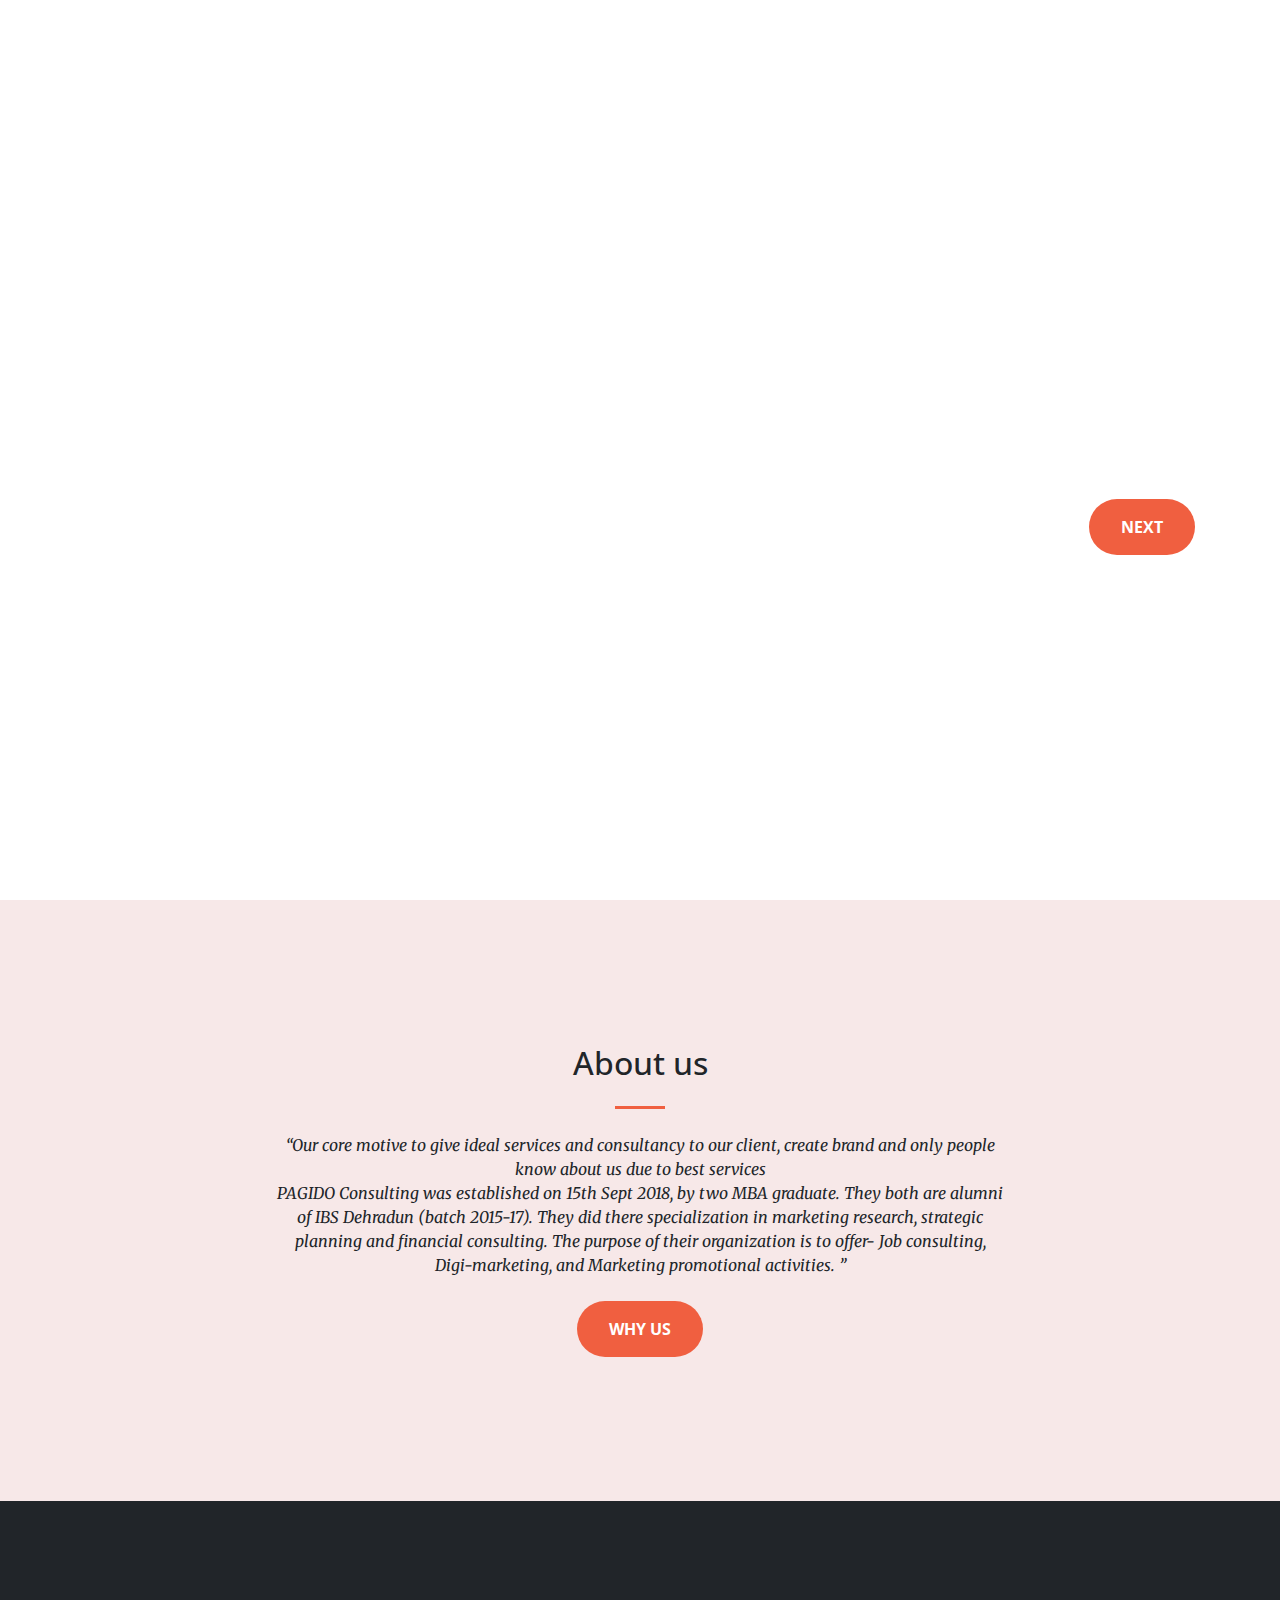
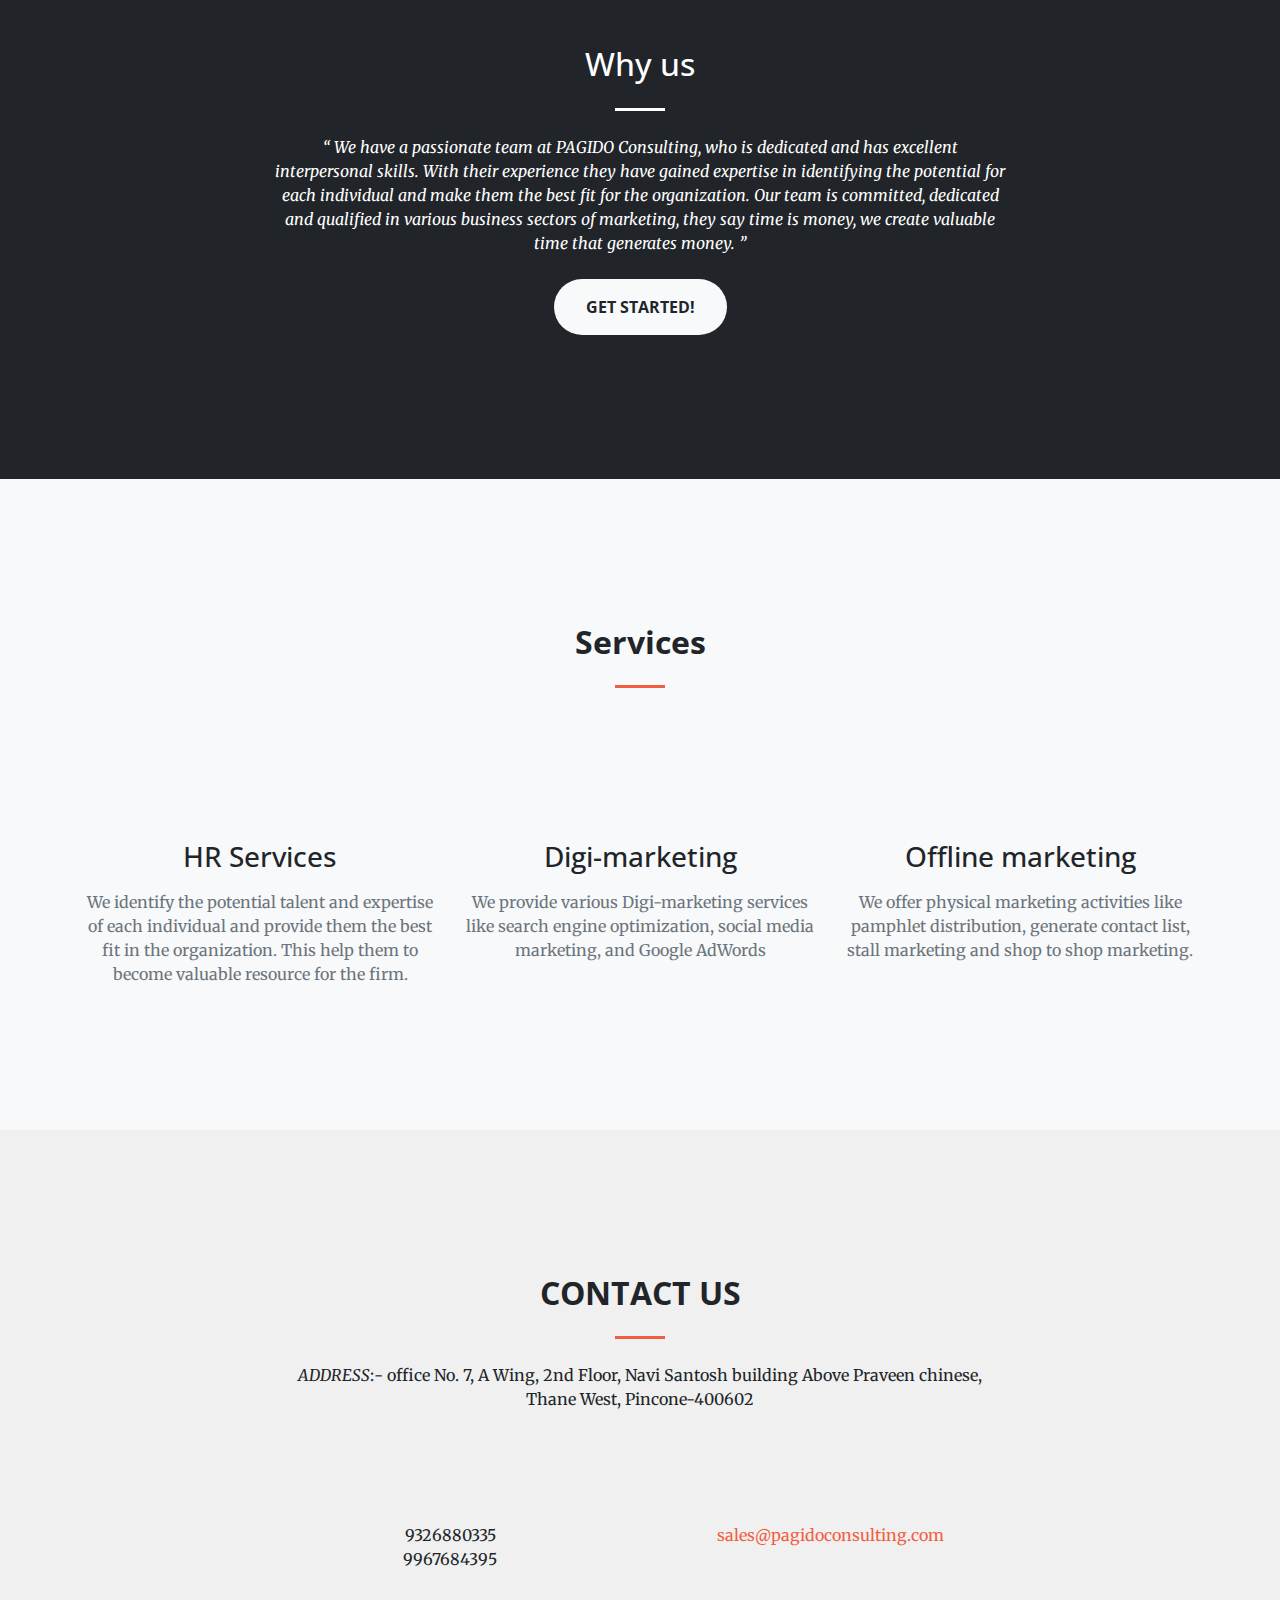
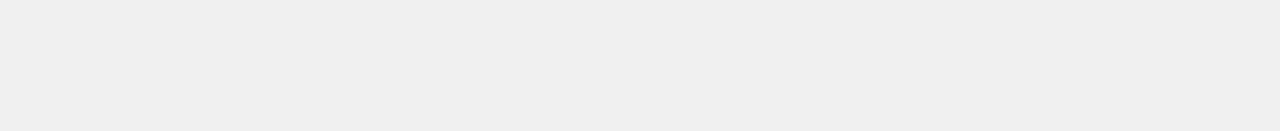
==== index.html @ 93062f20 "first commit" ====
<!DOCTYPE html>
<html lang="en">

  <head>

    <meta charset="utf-8">
    <meta name="viewport" content="width=device-width, initial-scale=1, shrink-to-fit=no">
    <meta name="description" content="">
    <meta name="author" content="">

    <title>Pagido Consulting Pvt Ltd</title>

    <!-- Bootstrap core CSS -->
    <link href="vendor/bootstrap/css/bootstrap.min.css" rel="stylesheet">

    <!-- Custom fonts for this template -->
    <link href="vendor/font-awesome/css/font-awesome.min.css" rel="stylesheet" type="text/css">
    <link href='https://fonts.googleapis.com/css?family=Open+Sans:300italic,400italic,600italic,700italic,800italic,400,300,600,700,800' rel='stylesheet' type='text/css'>
    <link href='https://fonts.googleapis.com/css?family=Merriweather:400,300,300italic,400italic,700,700italic,900,900italic' rel='stylesheet' type='text/css'>

    <!-- Plugin CSS -->
    <link href="vendor/magnific-popup/magnific-popup.css" rel="stylesheet">

    <!-- Custom styles for this template -->
    <link href="css/custom.css" rel="stylesheet">

  </head>

  <body id="page-top">

    <!-- Navigation -->
    <nav class="navbar navbar-expand-lg navbar-light fixed-top" id="mainNav">
      <div class="container">
        <a class="navbar-brand js-scroll-trigger" href="#page-top">Pagido</a>
        <button class="navbar-toggler navbar-toggler-right" type="button" data-toggle="collapse" data-target="#navbarResponsive" aria-controls="navbarResponsive" aria-expanded="false" aria-label="Toggle navigation">
          <span class="navbar-toggler-icon"></span>
        </button>
        <div class="collapse navbar-collapse" id="navbarResponsive">
          <ul class="navbar-nav ml-auto">
            <li class="nav-item">
              <a class="nav-link js-scroll-trigger" href="#about">About</a>
            </li>
            <li class="nav-item">
              <a class="nav-link js-scroll-trigger" href="#whyus">Why us</a>
            </li>
            <li class="nav-item">
              <a class="nav-link js-scroll-trigger" href="#services">Services</a>
            </li>
            <li class="nav-item">
              <a class="nav-link js-scroll-trigger" href="#contact">Contact</a>
            </li>
          </ul>
        </div>
      </div>
    </nav>

    <header class="masthead text-right text-white d-flex">
      <div class="container my-auto">
        <div class="row">
          <div class="col-lg-12 mx-auto">
            <h1 class="text-uppercase">
              <strong>Pagido Consulting</strong>
            </h1>
          </div>
          <div class="col-lg-12 mx-auto">
            <p class="text-faded mb-5"><i><q>Create ideas, Identify talent and Enhance businesses</q></i></p>
            <a class="btn btn-primary btn-xl js-scroll-trigger" href="#about">NEXT</a>
          </div>
        </div>
      </div>
    </header>

    <section class="bg-dulllight" id="about">
      <div class="container">
        <div class="row">
          <div class="col-lg-8 mx-auto text-center">
            <h2 class="section-heading">About us</h2>
            <hr class="my-4">
            <p class="mb-4"><i><q>Our core motive to give ideal services and consultancy to our client, create brand and only people know about us due to best services </br>PAGIDO Consulting was established on 15th Sept 2018, by two MBA graduate. They both are alumni of IBS Dehradun (batch 2015-17). They did there specialization in marketing research, strategic planning and financial consulting. The purpose of their organization is to offer- Job consulting, Digi-marketing, and Marketing promotional activities. </q></i></p>
            <a class="btn btn-primary btn-xl js-scroll-trigger" href="#whyus">Why Us</a>
          </div>
        </div>
      </div>
    </section>

    <section class="bg-dark text-white" id="whyus">
      <div class="container">
        <div class="row">
          <div class="col-lg-8 mx-auto text-center">
            <h2 class="section-heading text-white">Why us</h2>
            <hr class="light my-4">
            <p class="mb-4"><i><q> We have a passionate team at PAGIDO Consulting, who is dedicated and has excellent interpersonal skills. With their experience they have gained expertise in identifying the potential for each individual and make them the best fit for the organization. Our team is committed, dedicated and qualified in various business sectors of marketing, they say time is money, we create valuable time that generates money. </q></i></p>
            <a class="btn btn-light btn-xl js-scroll-trigger" href="#services">Get Started!</a>
          </div>
        </div>
      </div>
    </section>


    <section class="bg-light" id="services">
      <div class="container">
        <div class="row">
          <div class="col-lg-12 text-center">
            <h2 class="section-heading"><b>Services</b></h2>
            <hr class="my-4">
          </div>
        </div>
      </div>
      <div class="container">
        <div class="row">
          <div class="col-lg-4 col-md-6 text-center">
            <div class="service-box mt-5 mx-auto">
              <i class="fa fa-4x fa-user-circle-o text-primary mb-3 sr-icons"></i>
              <h3 class="mb-3">HR Services</h3>
              <p class="text-muted mb-0">We identify the potential talent and expertise of each individual and provide them the best fit in the organization. This help them to become valuable resource for the firm.</p>
            </div>
          </div>
          <div class="col-lg-4 col-md-6 text-center">
            <div class="service-box mt-5 mx-auto">
              <i class="fa fa-4x fa-ravelry text-primary mb-3 sr-icons"></i>
              <h3 class="mb-3">Digi-marketing</h3>
              <p class="text-muted mb-0">We provide various Digi-marketing services like search engine optimization, social media marketing, and Google AdWords</p>
            </div>
          </div>
          <div class="col-lg-4 col-md-6 text-center">
            <div class="service-box mt-5 mx-auto">
              <i class="fa fa-4x fa-connectdevelop text-primary mb-3 sr-icons"></i>
              <h3 class="mb-3">Offline marketing</h3>
              <p class="text-muted mb-0">We offer physical marketing activities like pamphlet distribution, generate contact list, stall marketing and shop to shop marketing.</p>
            </div>
          </div>
        </div>
      </div>
    </section>


    <section class="bg-primary" id="contact">
      <div class="container">
        <div class="row">
          <div class="col-lg-8 mx-auto text-center">
            <h2 class="section-heading"><b>CONTACT US</b></h2>
            <hr class="my-4">
            <p class="mb-5"><i>ADDRESS</i>:- office No. 7, A Wing, 2nd Floor, Navi Santosh building Above Praveen chinese, Thane West, Pincone-400602</p>
          </div>
        </div>
        <div class="row">
          <div class="col-lg-4 ml-auto text-center">
             <i class="fa fa-phone fa-3x mb-3 sr-contact"></i>
            <p>9326880335 </br>9967684395</p>
          </div>
          <div class="col-lg-4 mr-auto text-center">
            <i class="fa fa-envelope-o fa-3x mb-3 sr-contact"></i>
            <p>
              <a href="mailto:your-email@your-domain.com">sales@pagidoconsulting.com</a>
            </p>
          </div>
        </div>
      </div>
    </section>

    <!-- Bootstrap core JavaScript -->
    <script src="vendor/jquery/jquery.min.js"></script>
    <script src="vendor/bootstrap/js/bootstrap.bundle.min.js"></script>

    <!-- Plugin JavaScript -->
    <script src="vendor/jquery-easing/jquery.easing.min.js"></script>
    <script src="vendor/scrollreveal/scrollreveal.min.js"></script>
    <script src="vendor/magnific-popup/jquery.magnific-popup.min.js"></script>

    <!-- Custom scripts for this template -->
    <script src="js/main.min.js"></script>

  </body>

</html>
---- css/custom.css ----
body,
html {
  width: 100%;
  height: 100%;
}

body {
  font-family: 'Merriweather', 'Helvetica Neue', Arial, sans-serif;
}

hr {
  max-width: 50px;
  border-width: 3px;
  border-color: #F05F40;
}

hr.light {
  border-color: #fff;
}

a {
  color: #F05F40;
  -webkit-transition: all 0.2s;
  -moz-transition: all 0.2s;
  transition: all 0.2s;
}

a:hover {
  color: #f05f40;
}

h1,
h2,
h3,
h4,
h5,
h6 {
  font-family: 'Open Sans', 'Helvetica Neue', Arial, sans-serif;
}

.bg-primary {
  background-color: #dddddd70 !important;
}

.bg-dulllight {
  background: #f7e8e8;
}

.bg-dark {
  background-color: #212529 !important;
}

.text-faded {
  color: rgba(255, 255, 255, 0.7);
}

section {
  padding: 9rem 0;
}

.section-heading {
  margin-top: 0;
}

::-moz-selection {
  color: #fff;
  background: #212529;
  text-shadow: none;
}

::selection {
  color: #fff;
  background: #212529;
  text-shadow: none;
}

img::selection {
  color: #fff;
  background: transparent;
}

img::-moz-selection {
  color: #fff;
  background: transparent;
}

#mainNav {
  border-bottom: 1px solid rgba(33, 37, 41, 0.1);
  background-color: #fff;
  font-family: 'Open Sans', 'Helvetica Neue', Arial, sans-serif;
  -webkit-transition: all 0.2s;
  -moz-transition: all 0.2s;
  transition: all 0.2s;
}

#mainNav .navbar-brand {
  font-weight: 700;
  text-transform: uppercase;
  color: #F05F40;
  font-family: 'Open Sans', 'Helvetica Neue', Arial, sans-serif;
}

#mainNav .navbar-brand:focus, #mainNav .navbar-brand:hover {
  color: #f05f40;
}

#mainNav .navbar-nav > li.nav-item > a.nav-link,
#mainNav .navbar-nav > li.nav-item > a.nav-link:focus {
  font-size: .9rem;
  font-weight: 700;
  text-transform: uppercase;
  color: #212529;
}

#mainNav .navbar-nav > li.nav-item > a.nav-link:hover,
#mainNav .navbar-nav > li.nav-item > a.nav-link:focus:hover {
  color: #F05F40;
}

#mainNav .navbar-nav > li.nav-item > a.nav-link.active,
#mainNav .navbar-nav > li.nav-item > a.nav-link:focus.active {
  color: #F05F40 !important;
  background-color: transparent;
}

#mainNav .navbar-nav > li.nav-item > a.nav-link.active:hover,
#mainNav .navbar-nav > li.nav-item > a.nav-link:focus.active:hover {
  background-color: transparent;
}

@media (min-width: 992px) {
  #mainNav {
    border-color: transparent;
    background-color: transparent;
  }
  #mainNav .navbar-brand {
    color: rgba(255, 255, 255, 0.7);
  }
  #mainNav .navbar-brand:focus, #mainNav .navbar-brand:hover {
    color: #fff;
  }
  #mainNav .navbar-nav > li.nav-item > a.nav-link {
    padding: 0.5rem 1rem;
  }
  #mainNav .navbar-nav > li.nav-item > a.nav-link,
  #mainNav .navbar-nav > li.nav-item > a.nav-link:focus {
    color: rgba(255, 255, 255, 0.7);
  }
  #mainNav .navbar-nav > li.nav-item > a.nav-link:hover,
  #mainNav .navbar-nav > li.nav-item > a.nav-link:focus:hover {
    color: #fff;
  }
  #mainNav.navbar-shrink {
    border-bottom: 1px solid rgba(33, 37, 41, 0.1);
    background-color: #fff;
  }
  #mainNav.navbar-shrink .navbar-brand {
    color: #F05F40;
  }
  #mainNav.navbar-shrink .navbar-brand:focus, #mainNav.navbar-shrink .navbar-brand:hover {
    color: #f05f40;
  }
  #mainNav.navbar-shrink .navbar-nav > li.nav-item > a.nav-link,
  #mainNav.navbar-shrink .navbar-nav > li.nav-item > a.nav-link:focus {
    color: #212529;
  }
  #mainNav.navbar-shrink .navbar-nav > li.nav-item > a.nav-link:hover,
  #mainNav.navbar-shrink .navbar-nav > li.nav-item > a.nav-link:focus:hover {
    color: #F05F40;
  }
}

header.masthead {
  padding-top: 10rem;
  padding-bottom: calc(10rem - 56px);
  background-image: url("../img/banner-1.jpg");
  background-position: center center;
  -webkit-background-size: cover;
  -moz-background-size: cover;
  -o-background-size: cover;
  background-size: cover;
}

header.masthead hr {
  margin-top: 30px;
  margin-bottom: 30px;
}

header.masthead h1 {
  font-size: 3rem;
  margin-bottom: 20px;
}

header.masthead p {
  font-weight: 300;
}

@media (min-width: 768px) {
  header.masthead p {
    font-size: 1.15rem;
  }
}

@media (min-width: 992px) {
  header.masthead {
    height: 100vh;
    min-height: 650px;
    padding-top: 0;
    padding-bottom: 0;
  }
}

.service-box {
  max-width: 400px;
}

.portfolio-box {
  position: relative;
  display: block;
  max-width: 650px;
  margin: 0 auto;
}

.portfolio-box .portfolio-box-caption {
  position: absolute;
  bottom: 0;
  display: block;
  width: 100%;
  height: 100%;
  text-align: center;
  opacity: 0;
  color: #fff;
  background: rgba(240, 95, 64, 0.9);
  -webkit-transition: all 0.2s;
  -moz-transition: all 0.2s;
  transition: all 0.2s;
}

.portfolio-box .portfolio-box-caption .portfolio-box-caption-content {
  position: absolute;
  top: 50%;
  width: 100%;
  transform: translateY(-50%);
  text-align: center;
}

.portfolio-box .portfolio-box-caption .portfolio-box-caption-content .project-category,
.portfolio-box .portfolio-box-caption .portfolio-box-caption-content .project-name {
  padding: 0 15px;
  font-family: 'Open Sans', 'Helvetica Neue', Arial, sans-serif;
}

.portfolio-box .portfolio-box-caption .portfolio-box-caption-content .project-category {
  font-size: 14px;
  font-weight: 600;
  text-transform: uppercase;
}

.portfolio-box .portfolio-box-caption .portfolio-box-caption-content .project-name {
  font-size: 18px;
}

.portfolio-box:hover .portfolio-box-caption {
  opacity: 1;
}

.portfolio-box:focus {
  outline: none;
}

@media (min-width: 768px) {
  .portfolio-box .portfolio-box-caption .portfolio-box-caption-content .project-category {
    font-size: 16px;
  }
  .portfolio-box .portfolio-box-caption .portfolio-box-caption-content .project-name {
    font-size: 22px;
  }
}

.text-primary {
  color: #F05F40 !important;
}

.btn {
  font-weight: 700;
  text-transform: uppercase;
  border: none;
  border-radius: 300px;
  font-family: 'Open Sans', 'Helvetica Neue', Arial, sans-serif;
}

.btn-xl {
  padding: 1rem 2rem;
}

.btn-primary {
  background-color: #F05F40;
  border-color: #F05F40;
}

.btn-primary:hover, .btn-primary:focus, .btn-primary:active {
  color: #fff;
  background-color: #ee4b28 !important;
}

.btn-primary:active, .btn-primary:focus {
  box-shadow: 0 0 0 0.2rem rgba(240, 95, 64, 0.5) !important;
}
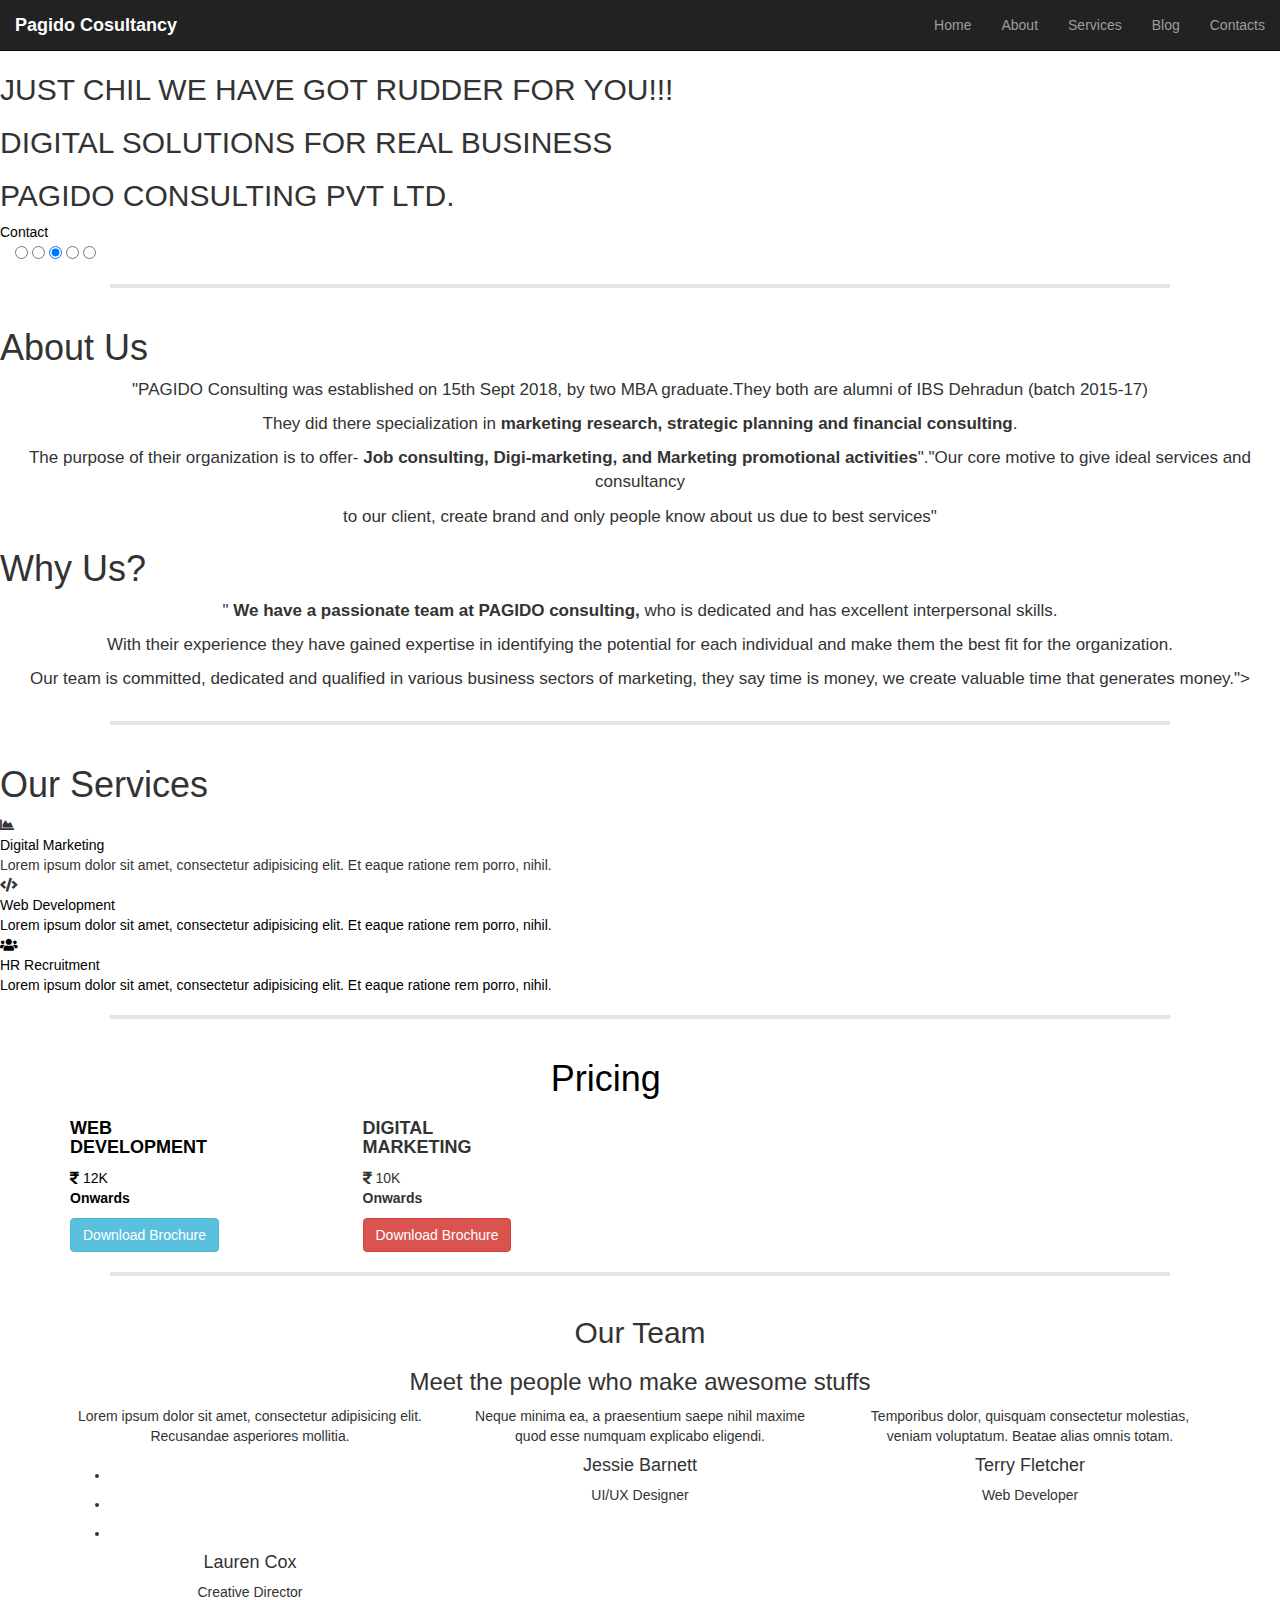
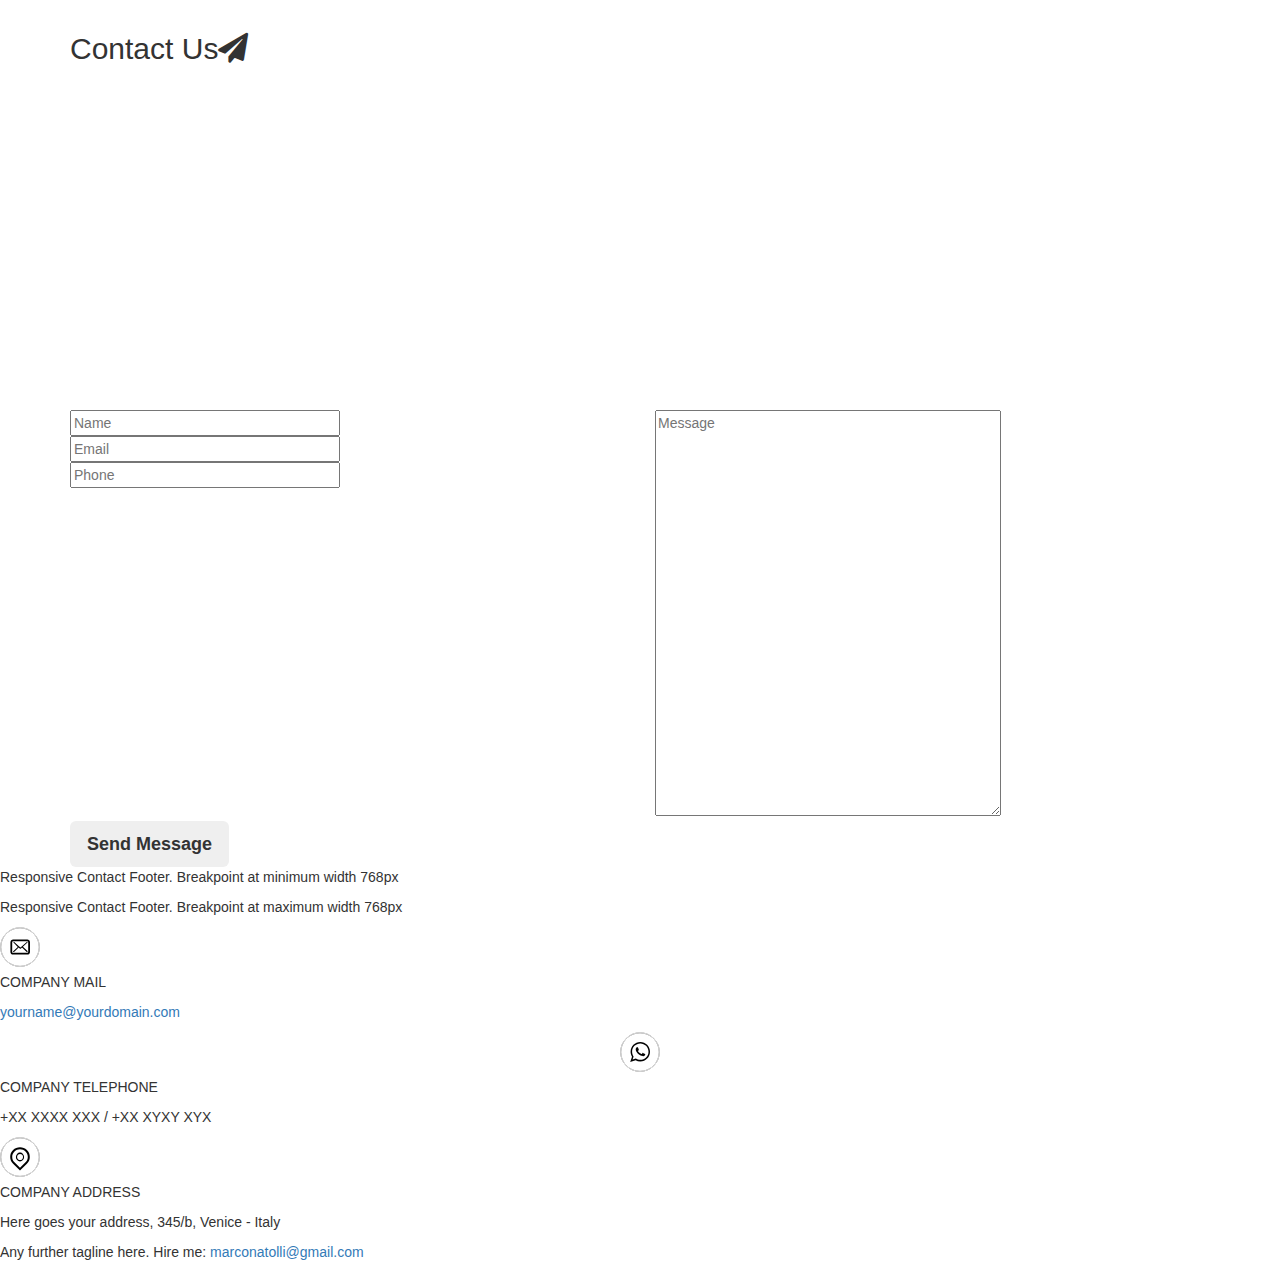
==== commit 03ec2337: "second commit" ====
--- a/index.html
+++ b/index.html
@@ -1,175 +1,432 @@
 <!DOCTYPE html>
-<html lang="en">
-
-  <head>
-
-    <meta charset="utf-8">
-    <meta name="viewport" content="width=device-width, initial-scale=1, shrink-to-fit=no">
-    <meta name="description" content="">
-    <meta name="author" content="">
-
-    <title>Pagido Consulting Pvt Ltd</title>
-
-    <!-- Bootstrap core CSS -->
-    <link href="vendor/bootstrap/css/bootstrap.min.css" rel="stylesheet">
-
-    <!-- Custom fonts for this template -->
-    <link href="vendor/font-awesome/css/font-awesome.min.css" rel="stylesheet" type="text/css">
-    <link href='https://fonts.googleapis.com/css?family=Open+Sans:300italic,400italic,600italic,700italic,800italic,400,300,600,700,800' rel='stylesheet' type='text/css'>
-    <link href='https://fonts.googleapis.com/css?family=Merriweather:400,300,300italic,400italic,700,700italic,900,900italic' rel='stylesheet' type='text/css'>
-
-    <!-- Plugin CSS -->
-    <link href="vendor/magnific-popup/magnific-popup.css" rel="stylesheet">
-
-    <!-- Custom styles for this template -->
-    <link href="css/custom.css" rel="stylesheet">
-
-  </head>
-
-  <body id="page-top">
-
-    <!-- Navigation -->
-    <nav class="navbar navbar-expand-lg navbar-light fixed-top" id="mainNav">
-      <div class="container">
-        <a class="navbar-brand js-scroll-trigger" href="#page-top">Pagido</a>
-        <button class="navbar-toggler navbar-toggler-right" type="button" data-toggle="collapse" data-target="#navbarResponsive" aria-controls="navbarResponsive" aria-expanded="false" aria-label="Toggle navigation">
-          <span class="navbar-toggler-icon"></span>
-        </button>
-        <div class="collapse navbar-collapse" id="navbarResponsive">
-          <ul class="navbar-nav ml-auto">
-            <li class="nav-item">
-              <a class="nav-link js-scroll-trigger" href="#about">About</a>
-            </li>
-            <li class="nav-item">
-              <a class="nav-link js-scroll-trigger" href="#whyus">Why us</a>
-            </li>
-            <li class="nav-item">
-              <a class="nav-link js-scroll-trigger" href="#services">Services</a>
-            </li>
-            <li class="nav-item">
-              <a class="nav-link js-scroll-trigger" href="#contact">Contact</a>
-            </li>
-          </ul>
-        </div>
+<html>
+<head>
+  <title>Pagido</title>
+  <meta charset="utf-8">
+<meta name="viewport" content="width=device-width,initial-scale=1,maximum-scale=1,user-scalable=no">
+<meta http-equiv="X-UA-Compatible" content="IE=edge,chrome=1">
+<meta name="HandheldFriendly" content="true">
+<link rel="stylesheet" href="https://maxcdn.bootstrapcdn.com/bootstrap/3.3.7/css/bootstrap.min.css">
+<link rel="stylesheet" href="https://cdnjs.cloudflare.com/ajax/libs/font-awesome/4.7.0/css/font-awesome.min.css">
+<link rel="stylesheet" href="https://use.fontawesome.com/releases/v5.0.6/css/all.css">
+<script type="text/javascript" src="https://gc.kis.v2.scr.kaspersky-labs.com/D8B2B2D5-25D9-F94B-B365-5380EB3E6569/main.js" charset="UTF-8"></script>  <link href='https://fonts.googleapis.com/css?family=Open+Sans' rel='stylesheet' type='text/css'>
+<link rel="stylesheet" type="text/css" href="C:\ekta\Pagido/ss.css">
+<script type="text/javascript" href="C:\ekta\Pagido/ss.js"></script>
+<script src="https://ajax.googleapis.com/ajax/libs/jquery/3.3.1/jquery.min.js"></script>
+  <script src="https://maxcdn.bootstrapcdn.com/bootstrap/3.3.7/js/bootstrap.min.js"></script>
+  <!-------CSS------>
+  <link rel="stylesheet" type="text/css" href="C:\ekta\Pagido\css/style.css">
+  <link rel="stylesheet" href="C:\ekta\Pagido\css/animate.css">
+  <link rel="stylesheet" href="C:\ekta\Pagido\css/media-queries.css">
+  <link href='C:\ekta\Pagido\css/rotating-card.css' rel='stylesheet' />
+  <!-------CSS Ends Here------>
+   
+  <!-------Script------>  
+  <script type="text/javascript" href="C:\ekta\Pagido\js/index.js"></script>
+  <script type="text/javascript" href="C:\ekta\Pagido\js/bootstrap.js"></script>
+  <script type="text/javascript" href="C:\ekta\Pagido\js/bootstrap.min.js"></script>
+</head>
+
+<body data-spy="scroll" data-target=".navbar" data-offset="50">
+<!--navbar-->
+<div class="wrapper" >
+
+<nav class="navbar navbar-inverse navbar-transparent navbar-fixed-top" id="shr>
+  <div class="container-fluid " ">
+     <div class="navbar-header">
+            <a class="navbar-brand" href="#" id="logo"><b> Pagido Cosultancy</b></a>
+         </div>
+    <div class="navbar-header">
+        <button type="button" class="navbar-toggle" data-toggle="collapse" data-target="#myNavbar">
+          <span class="icon-bar"></span>
+          <span class="icon-bar"></span>
+          <span class="icon-bar"></span>                        
+      </button>
+    
+    </div>
+    
+      <div class="collapse navbar-collapse" id="myNavbar">
+        
+         <ul class="nav navbar-nav pull-right" style="color:#000">
+          <li><a class="sli" href="#section1">Home</a></li>
+          <li><a class="abt" href="#section2">About</a></li>
+          <li><a class="ser" href="#section3">Services</a></li>      
+          <li><a class="blg" href="#section4">Blog</a></li>
+          <li><a class="con" href="#section5">Contacts</a></li>
+        </ul>
       </div>
-    </nav>
-
-    <header class="masthead text-right text-white d-flex">
-      <div class="container my-auto">
-        <div class="row">
-          <div class="col-lg-12 mx-auto">
-            <h1 class="text-uppercase">
-              <strong>Pagido Consulting</strong>
-            </h1>
+      </div>
+</nav>   
+<div class="sp-container">
+  <div class="sp-content">
+    <div class="sp-globe"></div>
+    <h2 class="frame-1">LOST YOUR BUSINESS IN THE SEA?</h2>
+    <h2 class="frame-2">JUST CHIL WE HAVE GOT RUDDER FOR YOU!!!</h2>
+    <h2 class="frame-3">DIGITAL SOLUTIONS FOR REAL BUSINESS</h2>
+    <h2 class="frame-5">
+      <span>PAGIDO</span>
+      <span>CONSULTING</span>
+      <span>PVT LTD.</span>
+    </h2>
+    <a class="sp-circle-link"href="#section5" style="color: black;">Contact</a>
+  </div>
+</div>
+</div>
+
+
+
+
+<!-- //Close Fixed Nav -->	
+
+<!-- Just to make the page big to see scroll -->
+
+<script type="text/javascript">
+	//Change pos/background/padding/add shadow on nav when scroll event happens 
+$(function(){
+	var navbar = $('.navbar');
+	
+	$(window).scroll(function(){
+		if($(window).scrollTop() <= 40){
+			navbar.removeClass('navbar-scroll');
+		} else {
+			navbar.addClass('navbar-scroll');
+		}
+	});
+});
+
+</script>
+<div id="section1" class="container-fluid">
+
+ <section id="slider">
+  <input type="radio" name="slider" id="s1">
+  <input type="radio" name="slider" id="s2">
+  <input type="radio" name="slider" id="s3" checked>
+  <input type="radio" name="slider" id="s4">
+  <input type="radio" name="slider" id="s5">
+
+
+  <label for="s1" id="slide1"></label>
+  <label for="s2" id="slide2"></label>
+  <label for="s3" id="slide3"></label>
+  <label for="s4" id="slide4"></label>
+  <label for="s5" id="slide5"></label>
+</section>
+
+</div>
+
+
+
+<!--end of slider-->
+
+
+<div class="container">
+<hr style="border: 2px solid black; opacity: 0.1; margin-left: 40px;margin-right: 40px;" />
+</div>
+
+
+<!--about-->
+<section>
+<div id="section2">
+          <h1 class="section-title">About Us</h1>
+        
+
+<div class="abt" style="font-size: 17px;">
+<p class="sec"> <center>"PAGIDO Consulting was established on 15th Sept 2018, by two MBA graduate.They both are alumni of IBS Dehradun (batch 2015-17)</center></p>
+<p class="sec1""><center>They did there specialization in <strong>marketing research, strategic planning and financial consulting</strong>.</center></p>
+<p> <center>The purpose of their organization is to offer- <strong>Job consulting, Digi-marketing, and Marketing promotional activities</strong>"."Our core motive to give ideal services and consultancy</center></p><p><center> to our client, create brand and only people know about us due to best services"</center></p>
+
+<h1 class="section-title">Why Us?</h1>
+<p class="se"><center>"<strong> We have a passionate team at PAGIDO consulting,</strong> who is dedicated and has excellent interpersonal skills.</center></p>
+<p><center>With their experience they have gained expertise in identifying the potential for each individual and make them the best fit for the organization.</center></p>
+<p><center>Our team is committed, dedicated and qualified in various business sectors of marketing, they say time is money, we create valuable time that generates money."></center></p>
+  
+</div>
+
+</div>
+</section>
+<!--about ends here-->
+<div class="container">
+<hr style="border: 2px solid black; opacity: 0.1; margin-left: 40px;margin-right: 40px;" />
+</div>
+<!--Services-->
+<div class="services-section">
+      <div class="inner-width">
+        <h1 class="section-title">Our Services</h1>
+        <div class="border"></div>
+        <div class="services-container">
+
+          <div class="service-box">
+            <div class="service-icon">
+              <i class="fas fa-area-chart"aria-hidden="true"></i>
+            </div>
+            <div class="service-title"><a href="file:///C:/ekta/Pagido/servciesdig.html" style="color: black; text-decoration: none;">Digital Marketing</a></div>
+            <div class="service-desc">
+              Lorem ipsum dolor sit amet, consectetur adipisicing elit. Et eaque ratione rem porro, nihil.
+            </div>
           </div>
-          <div class="col-lg-12 mx-auto">
-            <p class="text-faded mb-5"><i><q>Create ideas, Identify talent and Enhance businesses</q></i></p>
-            <a class="btn btn-primary btn-xl js-scroll-trigger" href="#about">NEXT</a>
+
+          <div class="service-box">
+            <div class="service-icon">
+              <i class="fas fa-code"></i>
+            </div>
+            <div class="service-title"><a href="file:///C:/ekta/Pagido/servicesweb.html" style="color: black; text-decoration: none;">Web Development</div>
+            <div class="service-desc">
+              Lorem ipsum dolor sit amet, consectetur adipisicing elit. Et eaque ratione rem porro, nihil.
+            </div>
           </div>
-        </div>
+
+          <div class="service-box">
+            <div class="service-icon">
+              <i class="fas fa-group"></i>
+            </div>
+            <div class="service-title"><a href="file:///C:/ekta/Pagido/serviceshr.html" style="color: black; text-decoration: none;">HR Recruitment</div>
+            <div class="service-desc">
+              Lorem ipsum dolor sit amet, consectetur adipisicing elit. Et eaque ratione rem porro, nihil.
+            </div>
+          </div>
+          </div>
       </div>
-    </header>
-
-    <section class="bg-dulllight" id="about">
+  </div>
+<!--end of services-->
+<div class="container">
+<hr style="border: 2px solid black; opacity: 0.1; margin-left: 40px;margin-right: 40px;" />
+</div>
+
+<!--Pricing-->
+    <div id="wrapper pricing">
+    <div class="container price">
+    	 <h1 style="margin-left: -6%;"><center>Pricing</center></h1>
+        <div class="row pri">
+
+              <div class="col-md-3">
+                  <div class="circle c1 img-circle">
+                      <h4 class="blue"><strong>WEB <br>DEVELOPMENT</strong></h4>
+                      <span class="icon blue"><i class="fa fa-rupee"></i></span>
+                      <span class="price-large blue">12K</span>
+                      
+                      <p><strong>Onwards</strong></p>
+                      <a class="btn btn-info" data-blast="bgColor" href="C:\ekta\Pagido/webdev.pdf">Download Brochure</a>
+                  </div>
+              </div><!-- .Col-md-3 ends here -->
+                    
+          <div class="col-md-3">
+                  <div class="circle c4 img-circle">
+                      <h4 class="red"><strong>DIGITAL<br> MARKETING</strong></h4>
+                      <span class="icon red"><i class="fa fa-rupee"></i></span>
+                      <span class="price-large red">10K</span>
+                      
+                      <p><strong>Onwards</strong></p>
+                      <a class="btn btn-danger" data-blast="bgColor" href="C:\ekta\Pagido/webdev.pdf">Download Brochure</a>
+                  </div>
+              </div><!-- .Col-md-3 ends here -->
+        </div><!-- .Container ends here -->
+    </div><!-- .Row ends here -->
+</div>
+<!--end pricing-->
+<div class="container">
+<hr style="border: 2px solid black; opacity: 0.1; margin-left: 40px;margin-right: 40px;" />
+</div>
+<!--our team-->
+<section id="team" class="team content-section">
+  <div class="container">
+    <div class="row text-center">
+      <div class="col-md-12">
+        <h2>Our Team</h2>
+        <h3 class="caption gray">Meet the people who make awesome stuffs</h3>
+      </div><!-- /.col-md-12 -->
+
       <div class="container">
         <div class="row">
-          <div class="col-lg-8 mx-auto text-center">
-            <h2 class="section-heading">About us</h2>
-            <hr class="my-4">
-            <p class="mb-4"><i><q>Our core motive to give ideal services and consultancy to our client, create brand and only people know about us due to best services </br>PAGIDO Consulting was established on 15th Sept 2018, by two MBA graduate. They both are alumni of IBS Dehradun (batch 2015-17). They did there specialization in marketing research, strategic planning and financial consulting. The purpose of their organization is to offer- Job consulting, Digi-marketing, and Marketing promotional activities. </q></i></p>
-            <a class="btn btn-primary btn-xl js-scroll-trigger" href="#whyus">Why Us</a>
-          </div>
+
+          <div class="col-md-4">
+            <div class="team-member">
+              <figure>
+                <img src="http://www.mauritiusdsilva.com/themes/hallooou/assets/images/lauren-cox.jpg" alt="" class="img-responsive">
+                <figcaption>
+                  <p>Lorem ipsum dolor sit amet, consectetur adipisicing elit. Recusandae asperiores mollitia.</p>
+                  <ul>
+                    <li><a href=""><i class="fa fa-facebook fa-2x"></i></a></li>
+                    <li><a href=""><i class="fa fa-twitter fa-2x"></i></a></li>
+                    <li><a href=""><i class="fa fa-linkedin fa-2x"></i></a></li>
+                  </ul>
+                </figcaption>
+              </figure>
+              <h4>Lauren Cox</h4>
+              <p>Creative Director</p>
+            </div><!-- /.team-member-->
+          </div><!-- /.col-md-4 -->
+
+          <div class="col-md-4">
+            <div class="team-member">
+              <figure>
+                <img src="http://www.mauritiusdsilva.com/themes/hallooou/assets/images/jessie-barnett.jpg" alt="" class="img-responsive">
+                <figcaption>
+                  <p>Neque minima ea, a praesentium saepe nihil maxime quod esse numquam explicabo eligendi.</p>
+               
+                </figcaption>
+              </figure>
+              <h4>Jessie Barnett</h4>
+              <p>UI/UX Designer</p>
+            </div><!-- /.team-member-->
+          </div><!-- /.col-md-4 -->
+
+          <div class="col-md-4">
+            <div class="team-member">
+              <figure>
+                <img src="http://www.mauritiusdsilva.com/themes/hallooou/assets/images/terry-fletcher.jpg" alt="" class="img-responsive">
+                <figcaption>
+                  <p>Temporibus dolor, quisquam consectetur molestias, veniam voluptatum. Beatae alias omnis totam.</p>
+                  
+                </figcaption>
+              </figure>
+              <h4>Terry Fletcher</h4>
+              <p>Web Developer</p>
+            </div><!-- /.team-member-->
+          </div><!-- /.col-md-4 -->
+
+
+        </div><!-- /.row -->
+      </div><!-- /.container -->
+
+    </div><!-- /.row -->
+  </div><!-- /.container -->
+</section><!-- /.our-team -->
+<!--end of our team-->
+  
+<!--contact-->
+
+  <section class="contact" id="contact">
+        <div class="container">
+            <div class="row">
+                <div class="col-md-12">
+                    <h2>Contact Us<i class="fa fa-paper-plane" aria-hidden="true"></i></h2>
+                </div>
+            </div>
+            <div id="map-canvas"><iframe src="https://www.google.com/maps/embed?pb=!1m16!1m12!1m3!1d1050.10652807178!2d72.97119596838442!3d19.18647602799304!2m3!1f0!2f0!3f0!3m2!1i1024!2i768!4f13.1!2m1!1sNav+Santosh+CHS%2C+B-cabin%2C+Naupada%2C+Thane+West%2C+Thane%2C+Maharashtra!5e0!3m2!1sen!2sin!4v1551341996067" width="1370" height="330" frameborder="0" style="border:0" allowfullscreen></iframe></div>
+            <div class="row">
+                <form method="post" action="contact.php" name="contactform" id="contactform">
+                    <div class="col-md-6">
+                        <fieldset>
+                            <input name="name" type="text" id="name" size="30" placeholder="Name">
+                            <br>
+                            <input name="email" type="text" id="email" size="30" placeholder="Email">
+                            <br>
+                            <input name="phone" type="text" id="phone" size="30" placeholder="Phone">
+                            <br>
+                            
+                        </fieldset>
+                    </div>
+                    <div class="col-md-6">
+                        <fieldset>
+                            <textarea name="comments" cols="40" rows="20" id="comments" placeholder="Message"></textarea>
+                        </fieldset>
+                    </div>
+                    <div class="col-md-12">
+                        <fieldset>
+                            <button type="submit" class="btn btn-lg" id="submit" value="Submit"><strong>Send Message</strong></button>
+                        </fieldset>
+                    </div>
+                </form>
+            </div>
         </div>
-      </div>
     </section>
-
-    <section class="bg-dark text-white" id="whyus">
-      <div class="container">
-        <div class="row">
-          <div class="col-lg-8 mx-auto text-center">
-            <h2 class="section-heading text-white">Why us</h2>
-            <hr class="light my-4">
-            <p class="mb-4"><i><q> We have a passionate team at PAGIDO Consulting, who is dedicated and has excellent interpersonal skills. With their experience they have gained expertise in identifying the potential for each individual and make them the best fit for the organization. Our team is committed, dedicated and qualified in various business sectors of marketing, they say time is money, we create valuable time that generates money. </q></i></p>
-            <a class="btn btn-light btn-xl js-scroll-trigger" href="#services">Get Started!</a>
-          </div>
-        </div>
-      </div>
-    </section>
-
-
-    <section class="bg-light" id="services">
-      <div class="container">
-        <div class="row">
-          <div class="col-lg-12 text-center">
-            <h2 class="section-heading"><b>Services</b></h2>
-            <hr class="my-4">
-          </div>
-        </div>
-      </div>
-      <div class="container">
-        <div class="row">
-          <div class="col-lg-4 col-md-6 text-center">
-            <div class="service-box mt-5 mx-auto">
-              <i class="fa fa-4x fa-user-circle-o text-primary mb-3 sr-icons"></i>
-              <h3 class="mb-3">HR Services</h3>
-              <p class="text-muted mb-0">We identify the potential talent and expertise of each individual and provide them the best fit in the organization. This help them to become valuable resource for the firm.</p>
-            </div>
-          </div>
-          <div class="col-lg-4 col-md-6 text-center">
-            <div class="service-box mt-5 mx-auto">
-              <i class="fa fa-4x fa-ravelry text-primary mb-3 sr-icons"></i>
-              <h3 class="mb-3">Digi-marketing</h3>
-              <p class="text-muted mb-0">We provide various Digi-marketing services like search engine optimization, social media marketing, and Google AdWords</p>
-            </div>
-          </div>
-          <div class="col-lg-4 col-md-6 text-center">
-            <div class="service-box mt-5 mx-auto">
-              <i class="fa fa-4x fa-connectdevelop text-primary mb-3 sr-icons"></i>
-              <h3 class="mb-3">Offline marketing</h3>
-              <p class="text-muted mb-0">We offer physical marketing activities like pamphlet distribution, generate contact list, stall marketing and shop to shop marketing.</p>
-            </div>
-          </div>
-        </div>
-      </div>
-    </section>
-
-
-    <section class="bg-primary" id="contact">
-      <div class="container">
-        <div class="row">
-          <div class="col-lg-8 mx-auto text-center">
-            <h2 class="section-heading"><b>CONTACT US</b></h2>
-            <hr class="my-4">
-            <p class="mb-5"><i>ADDRESS</i>:- office No. 7, A Wing, 2nd Floor, Navi Santosh building Above Praveen chinese, Thane West, Pincone-400602</p>
-          </div>
-        </div>
-        <div class="row">
-          <div class="col-lg-4 ml-auto text-center">
-             <i class="fa fa-phone fa-3x mb-3 sr-contact"></i>
-            <p>9326880335 </br>9967684395</p>
-          </div>
-          <div class="col-lg-4 mr-auto text-center">
-            <i class="fa fa-envelope-o fa-3x mb-3 sr-contact"></i>
-            <p>
-              <a href="mailto:your-email@your-domain.com">sales@pagidoconsulting.com</a>
-            </p>
-          </div>
-        </div>
-      </div>
-    </section>
-
-    <!-- Bootstrap core JavaScript -->
-    <script src="vendor/jquery/jquery.min.js"></script>
-    <script src="vendor/bootstrap/js/bootstrap.bundle.min.js"></script>
-
-    <!-- Plugin JavaScript -->
-    <script src="vendor/jquery-easing/jquery.easing.min.js"></script>
-    <script src="vendor/scrollreveal/scrollreveal.min.js"></script>
-    <script src="vendor/magnific-popup/jquery.magnific-popup.min.js"></script>
-
-    <!-- Custom scripts for this template -->
-    <script src="js/main.min.js"></script>
-
-  </body>
-
-</html>
+    <!--Google Maps API-->
+    <script type="text/javascript" src="https://maps.googleapis.com/maps/api/js?key=AIzaSyDnycWatbGyK6ldFqErjFtko1yeMclNUOA&amp;sensor=true"></script>
+  
+  <!--footer-->
+       <div class="centroassoluto">
+<div class="ftC">
+
+<p class="sparisci">Responsive Contact Footer. Breakpoint at minimum width 768px</p>
+<p class="sparisci2">Responsive Contact Footer. Breakpoint at maximum width 768px</p>
+  
+<div class="orizcontatti">
+
+<div class="colonnacontatti">
+<a href="mailto:yourname@yourdomain.com">
+<svg class="iconacontatti" version="1.1" id="play" xmlns="http://www.w3.org/2000/svg" xmlns:xlink="http://www.w3.org/1999/xlink" x="0px" y="0px" height="40px" width="40px" viewBox="0 0 40 40" enable-background="new 0 0 40 40" xml:space="preserve">
+<circle class="stroke-under" fill="none" stroke="#808080" cx="20" cy="20.1" r="19.3"/>
+<path class="stroke-solid" fill="none" stroke="#dcdcdc" d="M39.3,20.1c0,10.7-8.7,19.3-19.3,19.3S0.7,30.7,0.7,20.1"/>
+<path class="stroke-solid" fill="none" stroke="#dcdcdc" d="M0.7,20.1C0.7,9.4,9.3,0.7,20,0.7s19.3,8.7,19.3,19.3"/>
+<g class="st0">
+  <g>
+    <path d="M29.2,13.3c-0.5-0.5-1.2-0.8-1.9-0.8H13.1c-1.5,0-2.7,1.2-2.7,2.7v9.7c0,1.5,1.2,2.7,2.7,2.7h14.2
+      c1.5,0,2.7-1.2,2.7-2.7v-9.7C29.9,14.4,29.7,13.8,29.2,13.3z M12.2,15.2c0-0.5,0.4-0.9,0.9-0.9h14.2c0.5,0,0.9,0.4,0.9,0.9v9.8
+      c0,0.4-0.4,0.8-0.9,0.8H13.1c-0.5,0-0.9-0.4-0.9-0.9V15.2z"/>
+    <path d="M17.8,19.9l-4.6,4.3c-0.2,0.2-0.2,0.5,0,0.7c0.1,0.1,0.2,0.2,0.4,0.2c0.1,0,0.3,0,0.4-0.1l4.7-4.4l1.3,1.1
+      c0.1,0.1,0.2,0.1,0.4,0.1c0.1,0,0.3,0,0.3-0.1l1.3-1.2l4.7,4.4c0.1,0.1,0.2,0.1,0.4,0.1c0.1,0,0.3-0.1,0.4-0.2
+      c0.2-0.2,0.2-0.5,0-0.7l-4.6-4.4l4.6-4.1c0.2-0.2,0.2-0.5,0-0.7c-0.2-0.2-0.5-0.2-0.7,0l-6.3,5.7l-1.2-1.1c0,0,0,0,0,0
+      c0,0-0.1-0.1-0.1-0.1l-5-4.5c-0.2-0.2-0.5-0.2-0.7,0c-0.2,0.2-0.2,0.6,0,0.7L17.8,19.9z"/>
+  </g>
+</g>
+</svg>
+</a>
+<p>COMPANY MAIL</p>
+  <p><a href="mailto:yourname@yourdomain.com" style="font-weight: normal;" >yourname@yourdomain.com</a></p>
+
+</div>
+
+<div class="vl"></div><div class="ol"></div>
+
+<div class="colonnacontatti"><center>
+ <svg class="iconacontatti" version="1.1" id="play" xmlns="http://www.w3.org/2000/svg" xmlns:xlink="http://www.w3.org/1999/xlink" x="0px" y="0px" height="40px" width="40px" viewBox="0 0 40 40" enable-background="new 0 0 40 40" xml:space="preserve">
+<circle class="stroke-under" fill="none" stroke="#808080" cx="20" cy="20.1" r="19.3"/>
+<path class="stroke-solid" fill="none" stroke="#dcdcdc" d="M39.3,20.1c0,10.7-8.7,19.3-19.3,19.3S0.7,30.7,0.7,20.1"/>
+<path class="stroke-solid" fill="none" stroke="#dcdcdc" d="M0.7,20.1C0.7,9.4,9.3,0.7,20,0.7s19.3,8.7,19.3,19.3"/>
+<g class="st0">
+  <g>
+    <path d="M20.3,29.4c5.4,0,9.7-4.3,9.7-9.7c0-5.3-4.4-9.7-9.7-9.7c-5.4,0-9.7,4.3-9.7,9.7c0,1.8,0.5,3.5,1.4,5
+      l-1.8,5.2l5.4-1.7C17,29,18.6,29.4,20.3,29.4z M12.1,19.7c0-4.5,3.7-8.1,8.2-8.1c4.5,0,8.2,3.6,8.2,8.1c0,4.5-3.7,8.1-8.2,8.1
+      c-1.7,0-3.2-0.5-4.5-1.3l-3.2,1l1-3C12.7,23.2,12.1,21.5,12.1,19.7z"/>
+    <path d="M20.6,23.6c2.4,0.9,2.4,0.6,2.9,0.6c0.4,0,1.4-0.6,1.6-1.1c0.2-0.6,0.2-1,0.1-1.1c-0.1-0.1-0.2-0.2-0.5-0.3
+      c-0.2-0.1-1.4-0.7-1.6-0.8c-0.2-0.1-0.4-0.1-0.5,0.1c-0.2,0.2-0.6,0.8-0.8,0.9c-0.1,0.2-0.3,0.2-0.5,0.1c-0.2-0.1-1-0.4-1.9-1.2
+      c-0.7-0.6-1.2-1.4-1.3-1.6c-0.1-0.2,0-0.4,0.1-0.5c0.1-0.1,0.2-0.3,0.4-0.4c0.1-0.1,0.2-0.2,0.2-0.4c0.1-0.2,0-0.3,0-0.4
+      c-0.1-0.1-0.5-1.3-0.7-1.8c-0.2-0.5-0.4-0.4-0.5-0.4s-0.3,0-0.5,0c-0.2,0-0.4,0.1-0.6,0.3c-0.2,0.2-0.8,0.8-0.8,2
+      c0,1.2,0.9,2.3,1,2.5C16.7,20.2,18.2,22.7,20.6,23.6z"/>
+  </g>
+</g>
+  </svg></center>
+<p>COMPANY TELEPHONE</p>
+<p>+XX XXXX XXX / +XX XYXY XYX</p>
+
+</div>
+
+<div class="vl"></div><div class="ol"></div>
+
+<div class="colonnacontatti">
+<a class="iconacontatti" href="https://www.google.it/maps/place/Sushi+Design+Studio/@45.4313977,12.3192803,17z/data=!3m1!4b1!4m5!3m4!1s0x477eb1d8ae53fdaf:0x1c923f25ffddd403!8m2!3d45.431394!4d12.321469?hl=it">
+<svg  version="1.1" id="play" xmlns="http://www.w3.org/2000/svg" xmlns:xlink="http://www.w3.org/1999/xlink" x="0px" y="0px" height="40px" width="40px" viewBox="0 0 40 40" enable-background="new 0 0 40 40" xml:space="preserve">
+<circle class="stroke-under" fill="none" stroke="#808080" cx="20" cy="20.1" r="19.3"/>
+<path class="stroke-solid" fill="none" stroke="#dcdcdc" d="M39.3,20.1c0,10.7-8.7,19.3-19.3,19.3S0.7,30.7,0.7,20.1"/>
+<path class="stroke-solid" fill="none" stroke="#dcdcdc" d="M0.7,20.1C0.7,9.4,9.3,0.7,20,0.7s19.3,8.7,19.3,19.3"/>
+<g class="st0">
+  <g>
+    <path d="M13.1,26.7l6.9,6.8l6.9-6.8c1.9-1.8,2.9-4.2,2.9-6.8s-1-5-2.9-6.8c-1.9-1.8-4.3-2.8-6.9-2.8
+      c-2.6,0-5.1,1-6.9,2.8c-1.9,1.8-2.9,4.2-2.9,6.8C10.2,22.4,11.2,24.9,13.1,26.7z M14.5,14.5c1.5-1.4,3.4-2.2,5.5-2.2
+      c2.1,0,4.1,0.8,5.5,2.2c1.5,1.4,2.3,3.4,2.3,5.4s-0.8,3.9-2.3,5.4L20,30.7l-5.5-5.4c-1.5-1.4-2.3-3.4-2.3-5.4
+      C12.2,17.8,13,15.9,14.5,14.5z"/>
+    <path d="M20,24.4c1,0,2.1-0.4,2.9-1.3c1.6-1.7,1.6-4.5,0-6.2c-0.8-0.9-1.8-1.3-2.9-1.3c-1,0-2.1,0.4-2.9,1.3
+      c-1.6,1.7-1.6,4.5,0,6.2C17.9,24,19,24.4,20,24.4z M18,17.8c0.5-0.6,1.3-0.9,2.1-0.9c0.8,0,1.5,0.3,2.1,0.9c1.1,1.2,1.1,3.2,0,4.4
+      c-0.5,0.6-1.3,0.9-2.1,0.9c-0.8,0-1.5-0.3-2.1-0.9C16.8,21,16.8,19,18,17.8z"/>
+  </g>
+</g>
+</svg>
+  </a>
+<p>COMPANY ADDRESS</p>
+<p>Here goes your address, 345/b, Venice - Italy</p>
+
+</div>
+</div>
+
+<p>Any further tagline here. Hire me: <a href="mailto:marconatolli@gmail.com">marconatolli@gmail.com</a></p>
+
+</div>
+</div>
+
+       <!--footer-->
+
+<script src="vendor/jquery/jquery.min.js"></script>
+  <script src="vendor/bootstrap/js/bootstrap.bundle.min.js"></script>
+
+</body>
+</html>